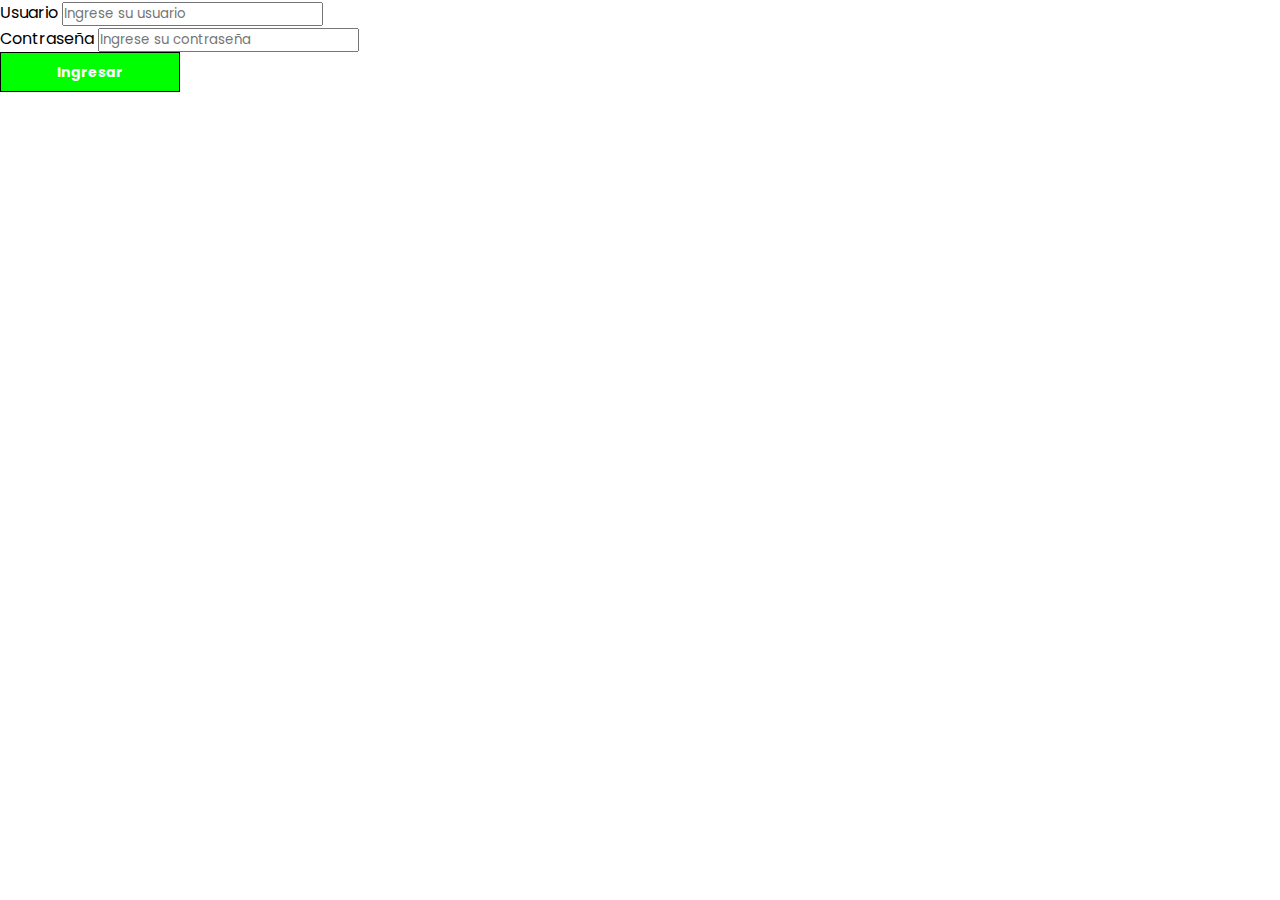
==== Login/index.html @ 86e7d1bd "index" ====
<!DOCTYPE html>
<html lang="en">

<head>
    <meta charset="UTF-8">
    <meta http-equiv="X-UA-Compatible" content="IE=edge">
    <meta name="viewport" content="width=device-width, initial-scale=1.0">
    <title>Login</title>
    <link rel="stylesheet" href="/style.css">
</head>

<body>
    <div class="container">
        <div class="content">
            <div class="login__inputs">
                <p>
                    <label> Usuario </label>
                    <input type="text" placeholder="Ingrese su usuario">
                </p>
                <p>
                    <label> Contraseña </label>
                    <input type="password" placeholder="Ingrese su contraseña">
                </p>
                <p>
                    <a href="register.html"><button type="submit"> Ingresar </button></a>
                </p>
            </div>
            <div class="login__img">

            </div>
        </div>
    </div>

</body>

</html>
---- style.css ----
@import url('https://fonts.googleapis.com/css2?family=Montserrat&family=Poppins:wght@200&display=swap');
* {
    margin: 0;
    padding: 0;
    box-sizing: border-box;
    font-family: 'Poppins', sans-serif;
    list-style: none;
    text-decoration: none;
}

html {
    scroll-behavior: smooth;
    scroll-padding-top: 100px;
}

body {
    width: 100%;
    /*background: #131415;*/
}

:root {
    --yellow: #ffc200;
    --black: #202020;
    --grey: #2d3640;
    --green: lime;
}

.section-container {
    background: #202020;
}


/*Header*/

.header {
    margin: 0 auto;
    max-width: 1300px;
    height: 80px;
    display: flex;
    justify-content: space-between;
    align-items: center;
    padding: 0px 80px 0px 50px;
}

.header-container {
    position: sticky;
    top: 0%;
    z-index: 9999;
}

.logo-container {
    height: 100%;
    display: flex;
    align-items: center;
}

.logo-container img {
    height: 90%;
}

.navbar,
.navbar-list {
    display: flex;
    align-items: center;
    justify-content: center;
}

.navbar-list {
    gap: 50px;
}

.navbar i {
    font-size: 40px;
    color: white;
    cursor: pointer;
    display: none;
}

#toggle-menu {
    display: none;
}

.navbar a {
    color: white;
    color: var(--green);
    font-size: 22px;
}

.navbar-list li:last-child>a {
    border: 1px solid var(--green);
    font-size: 14px;
    padding: 8px 40px;
    border-radius: 3px;
    transition: all 0.3s linear;
}

.navbar-list li:last-child>a:hover {
    background-color: white;
    color: var(--grey);
    transition: all 0.3s linear;
    font-weight: 700;
}

@media (max-width: 992px) {
    .header {
        padding: 0px 50px 0px 10px;
    }
    .navbar i {
        display: block;
    }
    .navbar-list {
        position: absolute;
        background-color: var(--black);
        flex-direction: column;
        top: 100px;
        right: 0;
        width: 100%;
        height: calc(100vh - 100px);
        display: none;
        z-index: 9999;
    }
    #toggle-menu:checked+.navbar-list {
        display: flex;
    }
}


/*hero*/

.section-container {
    background-color: var(--black);
}

.section {
    display: flex;
    justify-content: center;
    align-items: center;
    margin: 0 auto;
    padding: 70px 0px;
    width: 95%;
    max-width: 1300px;
    /*border: 2px red solid;*/
}

button {
    background-color: var(--green);
    border: 1px solid black;
    outline: none;
    width: 180px;
    height: 40px;
    color: white;
    font-weight: 700;
    font-size: 14px;
    cursor: pointer;
    transition: all 0.4s linear;
}

button:hover {
    background-color: rgb(241, 33, 33);
    transition: all 0.4s linear;
}


/**/

#hero {
    justify-content: space-between;
    flex-wrap: wrap;
    gap: 20px;
    padding: 70px 50px;
}

.description-container {
    display: flex;
    flex-direction: column;
    flex: 1 1 50%;
    gap: 40px;
}

.text-container {
    max-width: max(40%, 300px);
    color: whitesmoke;
}

.text-container h1 {
    font-weight: 600;
    font-size: 45px;
    line-height: 45px;
}

.text-container p {
    font-size: 15px;
    font-weight: 300;
}

.hero-img {
    background-image: url(/assets/pack-monster2.png);
    background-position: center;
    background-repeat: no-repeat;
    background-size: cover;
    min-width: 550px;
    width: 30%;
    height: 350px;
    border-radius: 5px;
    transition: all 0.4s linear;
}

.primary-button {
    color: #202020;
    background: lime;
}

@media (max-width: 768px) {
    .hero-img {
        display: none;
    }
    .description-container {
        justify-content: center;
        align-items: center;
    }
    .text-container {
        display: flex;
        flex-direction: column;
        justify-content: center;
        align-items: center;
        text-align: center;
    }
}


/* Section CONTACTO */

#about-us {
    gap: 15%;
    flex-wrap: wrap;
    margin-top: 150px;
    /* border: 1px solid red;*/
}

.about-img {
    background-image: url(./assets/M-de-Monster.png);
    background-repeat: no-repeat;
    background-position: center;
    background-size: cover;
    height: 500px;
    width: 350px;
    border-radius: 5px;
}

.about-content {
    height: 250px;
    width: 300px;
    display: flex;
    flex-direction: column;
    gap: 20px;
    /*border: 1px solid red;*/
}

.adress {
    font-weight: 700;
    color: #ffc200;
}

.about-cards-container {
    display: flex;
    gap: 30px;
}

.about-card {
    display: flex;
    flex-direction: column;
    align-items: center;
    justify-content: center;
    background-color: var(--grey);
    height: 60px;
    width: 100px;
    border-radius: 5px;
}

.about-card span {
    font-weight: 700;
    font-size: 20px;
}

.section-title {
    color: lime;
}

.section-p {
    color: whitesmoke;
}

@media (max-width: 768px) {
    #about-us {
        flex-direction: column;
        gap: 20px;
    }
}


/* SECTION PRODUCTS*/
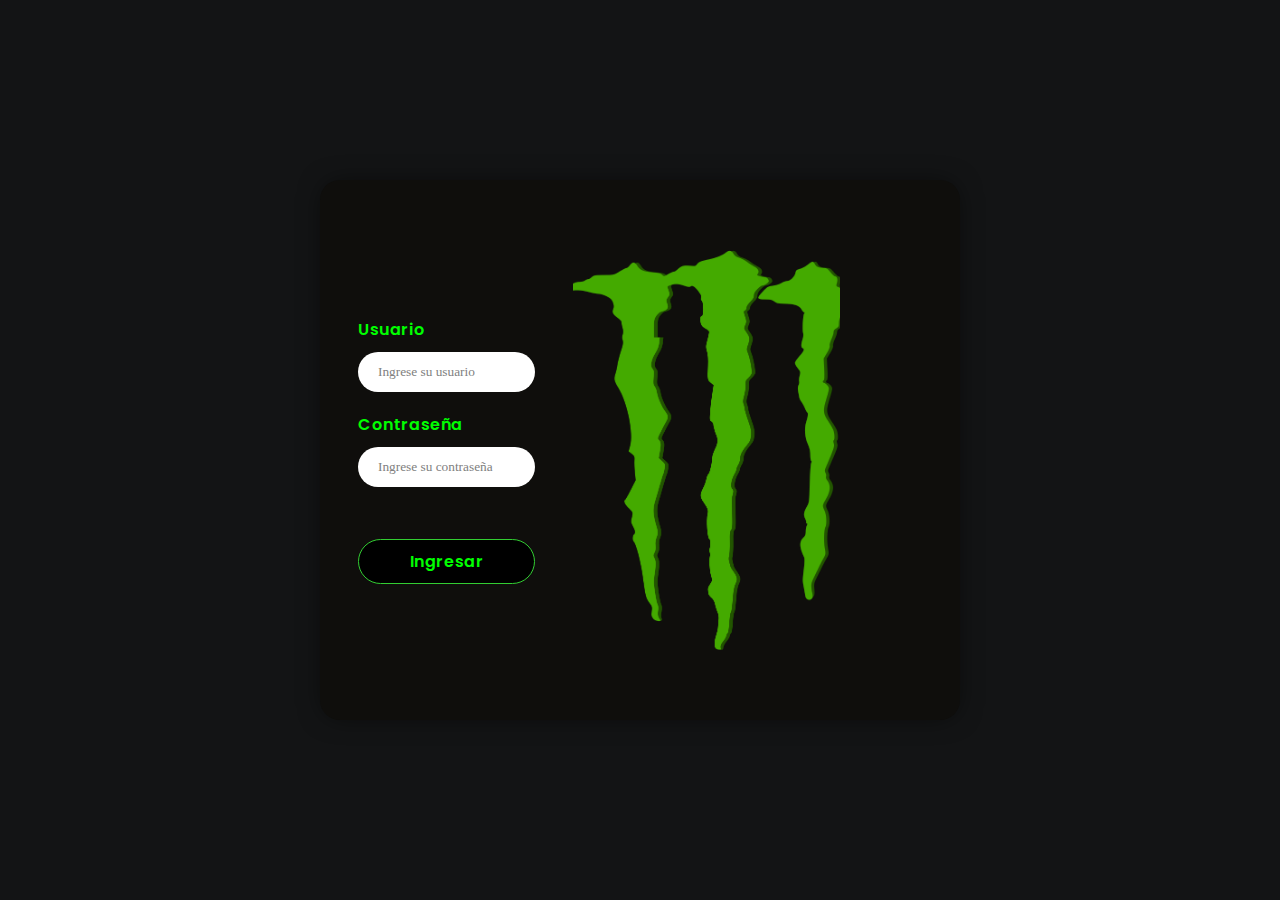
==== commit 9f64ef19: "loginlisto" ====
--- a/Login/index.html
+++ b/Login/index.html
@@ -6,7 +6,7 @@
     <meta http-equiv="X-UA-Compatible" content="IE=edge">
     <meta name="viewport" content="width=device-width, initial-scale=1.0">
     <title>Login</title>
-    <link rel="stylesheet" href="/style.css">
+    <link rel="stylesheet" href="/Login/css/style.css">
 </head>
 
 <body>
--- a/Login/css/style.css
+++ b/Login/css/style.css
@@ -0,0 +1,147 @@
+@import url('https://fonts.googleapis.com/css2?family=Montserrat&family=Poppins:wght@200&display=swap');
+* {
+    padding: 0;
+    margin: 0;
+    box-sizing: border-box;
+}
+
+html,
+body {
+    margin: 0;
+    padding: 0;
+    font-family: 'Poppins', sans-serif;
+    font-weight: 600;
+    letter-spacing: 0.6px;
+    font-size: 16px;
+    background: #202020;
+    color: lime;
+    scroll-behavior: smooth;
+    scroll-padding-top: 100px;
+}
+
+.container {
+    width: 100%;
+    height: 100vh;
+    position: relative;
+    display: flex;
+    justify-content: center;
+    align-items: center;
+}
+
+.content {
+    width: 100%;
+    height: 100%;
+    display: flex;
+    flex-direction: column;
+    justify-content: center;
+    align-items: center;
+}
+
+.login__inputs {
+    width: 75%;
+    max-width: 600px;
+}
+
+.login__inputs p {
+    display: flex;
+    flex-direction: column;
+    width: 100%;
+}
+
+.login__inputs p label {
+    padding-bottom: 10px
+}
+
+.login__inputs p input {
+    height: 40px;
+    border: none;
+    padding: 0 20px;
+    box-sizing: border-box;
+    border-radius: 20px;
+    color: #202157;
+    font-family: 'Quicksand';
+}
+
+
+/* input:focus {
+    outline: none;
+    box-shadow: 0px 0px 26px -5px rgba(0,0,0,0.3);
+} */
+
+.login__inputs p input::placeholder {
+    color: gray;
+}
+
+.login__inputs p button {
+    width: 100%;
+    height: 45px;
+    background: black;
+    color: lime;
+    border-radius: 25px;
+    border: 1px solid limegreen;
+    font-family: 'Poppins';
+    font-size: 16px;
+    letter-spacing: 0.6px;
+    font-weight: 600;
+    cursor: pointer;
+    margin-top: 2rem;
+}
+
+.login__inputs p button:hover {
+    background-color: lime;
+    color: #202020;
+    transition: all 0.4s linear;
+}
+
+.login__img {
+    visibility: hidden;
+}
+
+a {
+    text-decoration: none;
+    color: #ffffff
+}
+
+@media screen and (min-width: 1000px) {
+    .login__img {
+        visibility: visible;
+        /*border-radius: 0 20px 20px 0;*/
+        width: 270px;
+        height: 400px;
+        background-image: url(/Login/img/M-de-Monster.png);
+        background-size: cover;
+        background-repeat: no-repeat;
+        background-position: center;
+        padding: 10px 10px 10px 10px;
+        margin-right: 120px;
+        /*border: 1px red solid*/
+    }
+    .login__inputs {
+        width: 40%;
+        height: 40%;
+        margin: auto;
+        display: flex;
+        flex-direction: column;
+        justify-content: center;
+        align-items: center;
+    }
+    .login__inputs p {
+        width: 70%;
+        margin: 10px 0;
+    }
+    .content {
+        width: 50%;
+        background: #0F0E0C;
+        height: 60%;
+        flex-direction: row;
+        border-radius: 20px;
+        box-shadow: 0px 0px 26px -5px rgba(0, 0, 0, 0.62);
+    }
+    html,
+    body {
+        background: #131415;
+    }
+    .login__inputs p:last-child button {
+        width: 100%
+    }
+}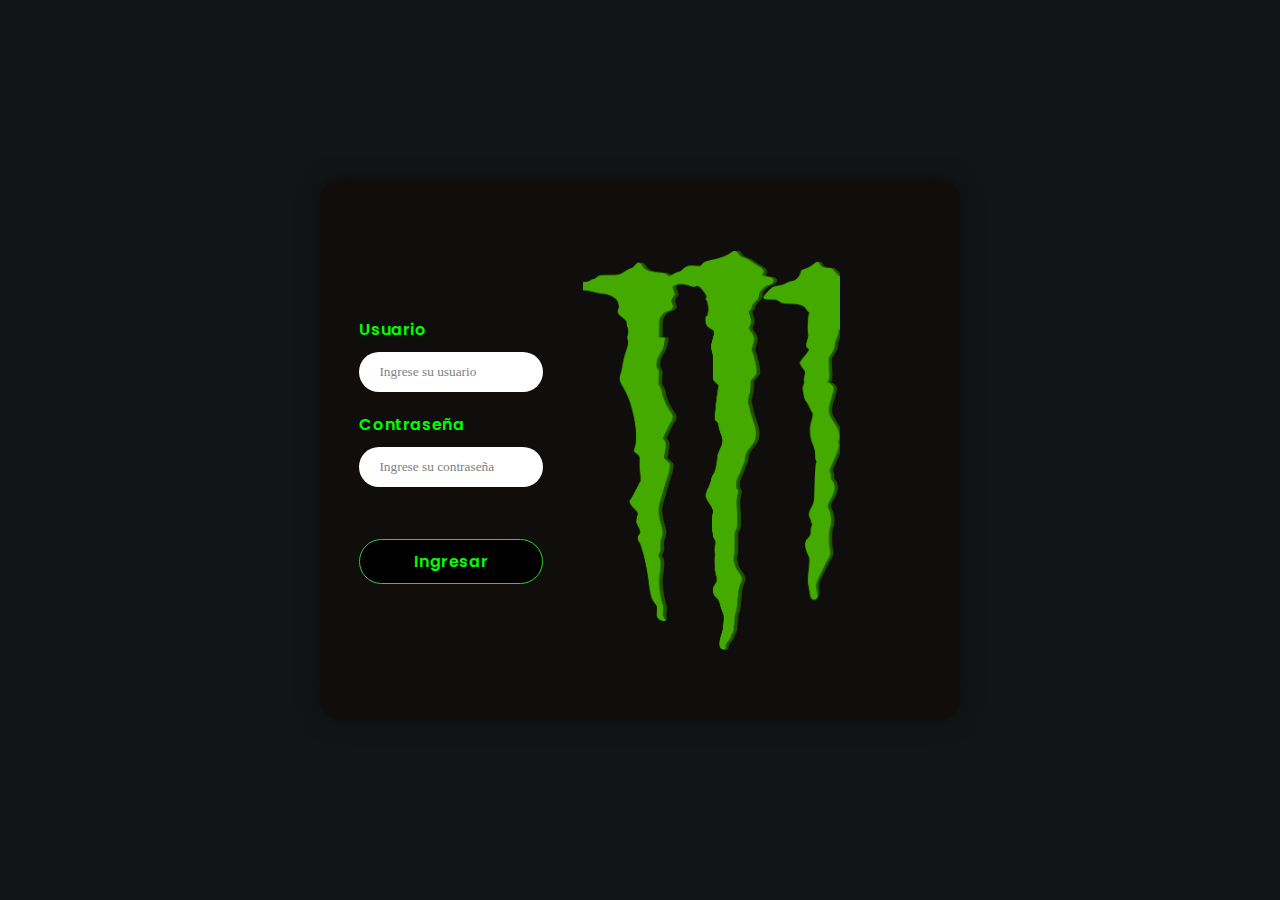
==== commit bba92b3d: "initregister" ====
--- a/Login/index.html
+++ b/Login/index.html
@@ -5,7 +5,7 @@
     <meta charset="UTF-8">
     <meta http-equiv="X-UA-Compatible" content="IE=edge">
     <meta name="viewport" content="width=device-width, initial-scale=1.0">
-    <title>Login</title>
+    <title>Login Monster</title>
     <link rel="stylesheet" href="/Login/css/style.css">
 </head>
 
--- a/Login/css/style.css
+++ b/Login/css/style.css
@@ -106,7 +106,7 @@
     .login__img {
         visibility: visible;
         /*border-radius: 0 20px 20px 0;*/
-        width: 270px;
+        width: 280px;
         height: 400px;
         background-image: url(/Login/img/M-de-Monster.png);
         background-size: cover;
@@ -117,8 +117,8 @@
         /*border: 1px red solid*/
     }
     .login__inputs {
-        width: 40%;
-        height: 40%;
+        width: 45%;
+        height: 45%;
         margin: auto;
         display: flex;
         flex-direction: column;
